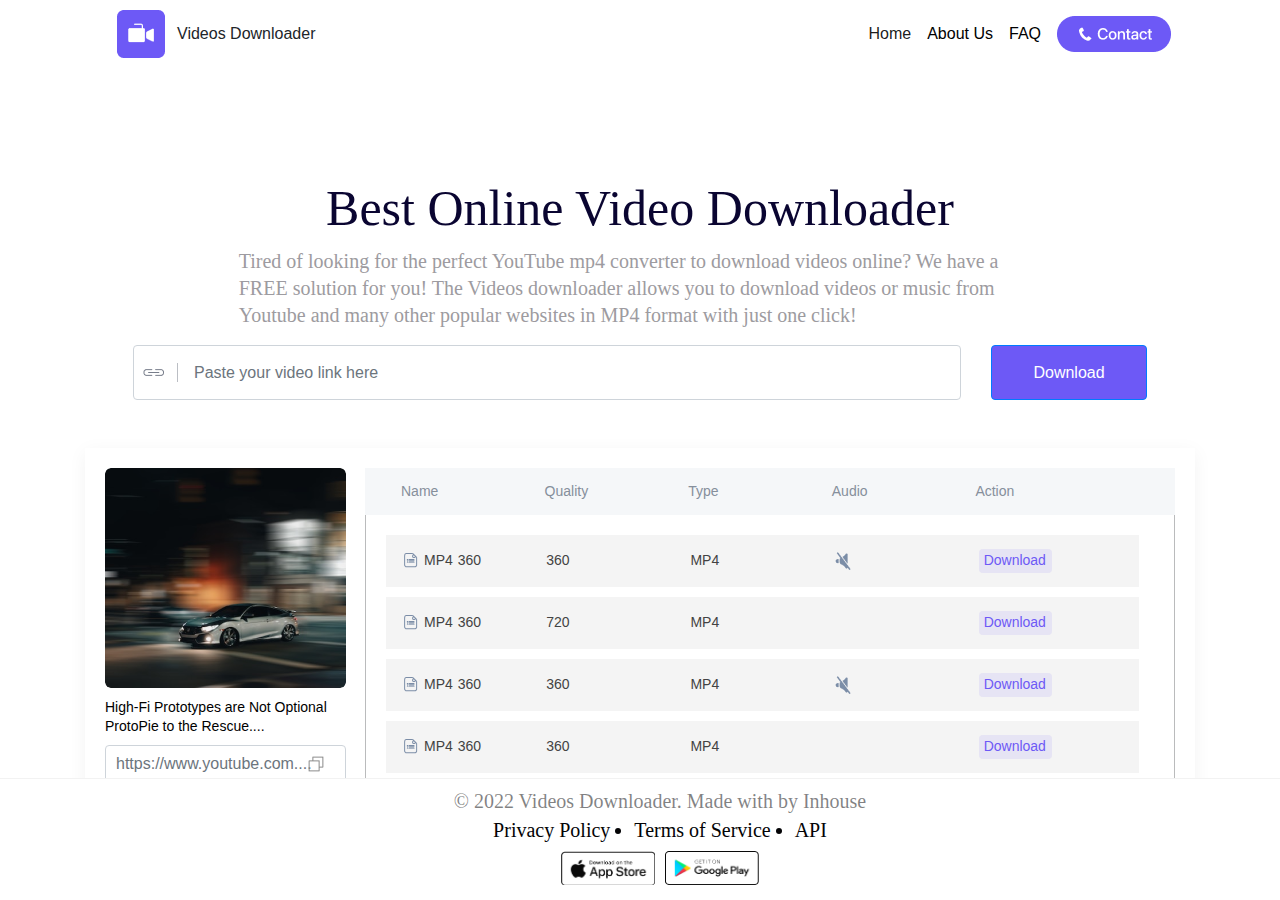
==== index.html @ e1aeefe4 "Add files via upload" ====
<!DOCTYPE html>
<html class="no-js" lang="en">
  <head>
    <meta charset="utf-8" />
    <title>Best Online Video Downloader</title>
    <meta name="description" content="Best Online Video Downloader" />
    <meta name="viewport" content="width=device-width,initial-scale=1.0" />
    <!-- Bootstrap CSS -->
    <link
      rel="stylesheet"
      href="https://cdn.jsdelivr.net/npm/bootstrap@4.3.1/dist/css/bootstrap.min.css"
      integrity="sha384-ggOyR0iXCbMQv3Xipma34MD+dH/1fQ784/j6cY/iJTQUOhcWr7x9JvoRxT2MZw1T"
      crossorigin="anonymous"
    />
    <link rel="stylesheet" href="css/style.css" />
  </head>
  <body>
    <div class="container">
      <nav class="navbar navbar-expand-lg navbar-light">
        <button
          class="navbar-toggler"
          type="button"
          data-toggle="collapse"
          data-target="#navbarSupportedContent"
          aria-controls="navbarSupportedContent"
          aria-expanded="false"
          aria-label="Toggle navigation"
        >
          <span class="navbar-toggler-icon"></span>
        </button>
        <a class="navbar-brand" href="#"></a>
        <div
          class="collapse navbar-collapse"
          id="navbarSupportedContent"
          style="display: block !important"
        >
          <div class="row">
            <div class="col-md-4 left-title-header">
              <img src="./images/camera.png" />
              <span>Videos Downloader</span>
            </div>
            <div class="col-md-8">
              <ul class="navbar-nav mr-auto float-right" style="">
                <li class="nav-item active">
                  <a class="nav-link" href="#">Home</a>
                </li>
                <li class="nav-item">
                  <a class="nav-link" href="#">About Us</a>
                </li>
                <li class="nav-item">
                  <a class="nav-link" href="#">FAQ</a>
                </li>

                <li class="nav-item">
                  <a class="nav-link" href="#"
                    ><img src="./images/contact.png"
                  /></a>
                </li>
              </ul>
            </div>
          </div>
        </div>
      </nav>
    </div>
    <div class="container">
      <h3 class="title mb-3">Best Online Video Downloader</h3>
      <div class="col-md-9 m-auto">
        <span class="content">
          Tired of looking for the perfect YouTube mp4 converter to download
          videos online? We have a FREE solution for you! The Videos downloader
          allows you to download videos or music from Youtube and many other
          popular websites in MP4 format with just one click!
        </span>
      </div>
      <div
        class="row g-3 align-items-center mt-3"
        style="width: max-content; margin: auto"
      >
        <div class="col-auto iputgroup">
          <div class="icon-style">
            <img src="images/linking-icon.png" />
            <img src="images/Line 4.png" />
          </div>
          <input
            type="text"
            style="width: 828px; width: 828px; height: 55px"
            id="txt-link"
            class="form-control"
            aria-describedby="passwordHelpInline"
            placeholder="Paste your video link here"
          />
        </div>

        <div class="col-auto">
          <button class="btn btn-primary btn-download">Download</button>
        </div>
      </div>
      <div class="main-content mt-5">
        <div class="row">
          <div class="col-lg-3">
            <div class="left-content-play">
              <img class="img-main" src="images/result_image.png" />
              <span
                >High-Fi Prototypes are Not Optional ProtoPie to the
                Rescue....</span
              >
              <div class="col-auto iputgroup" style="width: 100%;
    padding: 0;">
                
                <input
                  type="text"
                  id="txt-link"
                  class="form-control"
                  aria-describedby="passwordHelpInline"
                  placeholder="https://www.youtube.com...."
                />
                <div class="icon-style">
                  <img src="images/copy.png" />
                </div>
              </div>
             
            </div>
          </div>
          <div class="col-lg-9 right-content-listaudio pl-0">
            <ul class="tableAudioheader">
              <li>
                <span>Name</span>
                <span>Quality</span>
                <span>Type</span>
                <span>Audio</span>
                <span>Action</span>
              </li>
            </ul>
            <div class="body">
              <div class="scrollbar">
                <ul class="tableAudio">
                  <li>
                    <span class="name-rs"><img class="img-rs" src="images/video.png"/><p class="type-rs">MP4</p><p class="audio-rs">360</p></span>
                    <span>360</span>
                    <span>MP4</span>
                    <span><img src="images/audio.png"/></span>
                    <span class="download-rs"><a href="">Download</a></span>
                  </li>
                  <li>
                    <span class="name-rs"><img class="img-rs" src="images/video.png"/><p class="type-rs">MP4</p><p class="audio-rs">360</p></span>
                    <span>720</span>
                    <span>MP4</span>
                    <span></span>
                    <span class="download-rs"><a href="">Download</a></span>
                  </li>
                  <li>
                    <span class="name-rs"><img class="img-rs" src="images/video.png"/><p class="type-rs">MP4</p><p class="audio-rs">360</p></span>
                    <span>360</span>
                    <span>MP4</span>
                    <span><img src="images/audio.png"/></span>
                    <span class="download-rs"><a href="">Download</a></span>
                  </li>

                  <li>
                    <span class="name-rs"><img class="img-rs" src="images/video.png"/><p class="type-rs">MP4</p><p class="audio-rs">360</p></span>
                    <span>360</span>
                    <span>MP4</span>
                    <span></span>
                    <span class="download-rs"><a href="">Download</a></span>
                  </li>
                  <li>
                    <span class="name-rs"><img class="img-rs" src="images/video.png"/><p class="type-rs">MP4</p><p class="audio-rs">360</p></span>
                    <span>360</span>
                    <span>MP4</span>
                    <span><img src="images/audio.png"/></span>
                    <span class="download-rs"><a href="">Download</a></span>
                  </li>
                  <li>
                    <span class="name-rs"><img class="img-rs" src="images/video.png"/><p class="type-rs">MP4</p><p class="audio-rs">360</p></span>
                    <span>360</span>
                    <span>MP4</span>
                    <span></span>
                    <span class="download-rs"><a href="">Download</a></span>
                  </li>
                  
                </ul>
              </div>
            </div>
          </div>
        </div>
      </div>
    </div>
    <div class="footer">
      <div class="">
        <div class="footer-menu">
          <ul>
            <li class="copyright">
              © 2022 Videos Downloader. Made with by Inhouse
            </li>
            <li class="privacy-menu">
              <ul class="Policy">
                <li class="privacy-menu">
                  <a href="" class="mt">Privacy Policy</a>
                </li>
                <li class="privacy-menu">
                  <a href="">Terms of Service</a>
                </li>
                <li class="privacy-menu">
                  <a href="">API</a>
                </li>
              </ul>
            </li>
            <li>
              <img src="./images/applestore.png" class="btn-apple" />
              <img src="./images/googleplay.png" class="btn-google" />
            </li>
          </ul>
        </div>
      </div>
    </div>
    <!-- Optional JavaScript -->
    <!-- jQuery first, then Popper.js, then Bootstrap JS -->
    <script
      src="https://code.jquery.com/jquery-3.3.1.slim.min.js"
      integrity="sha384-q8i/X+965DzO0rT7abK41JStQIAqVgRVzpbzo5smXKp4YfRvH+8abtTE1Pi6jizo"
      crossorigin="anonymous"
    ></script>
    <script
      src="https://cdn.jsdelivr.net/npm/popper.js@1.14.7/dist/umd/popper.min.js"
      integrity="sha384-UO2eT0CpHqdSJQ6hJty5KVphtPhzWj9WO1clHTMGa3JDZwrnQq4sF86dIHNDz0W1"
      crossorigin="anonymous"
    ></script>
    <script
      src="https://cdn.jsdelivr.net/npm/bootstrap@4.3.1/dist/js/bootstrap.min.js"
      integrity="sha384-JjSmVgyd0p3pXB1rRibZUAYoIIy6OrQ6VrjIEaFf/nJGzIxFDsf4x0xIM+B07jRM"
      crossorigin="anonymous"
    ></script>
  </body>
</html>
---- css/style.css ----
.title {
    font-family: 'Inter';
    font-style: normal;
    font-weight: 500;
    font-size: 50px;
    margin: auto;
    line-height: 48px;
    text-align: center;
    color: #0A0531;
}
.content {
    font-family: 'Inter';
    font-style: normal;
    font-weight: 400;
    font-size: 20px;
    line-height: 133.34%;
    text-align: center;
    color: #9D9BA0;
}

.footer-menu ul {
    text-align: center;
    width: max-content;
    margin: auto;
}
.footer-menu >ul > li {
    list-style: none;
    display: flex;
    margin: auto;
    width: max-content;
}
.footer-menu > ul > li .privacy-menu {
    font-family: 'Inter';
    font-style: normal;
    font-weight: 400;
    font-size: 20px;
    line-height: 17px;
    color: #030305;
}
.footer-menu ul.Policy > li  {    
    margin: 12px;
    list-style: disc;
}.footer-menu ul.Policy > li:first-child  {
    list-style: none;
 }
 .main-content{
    display: block;
    padding: 20px;
    width: 100%;box-shadow: 0px 4px 18px rgba(0, 0, 0, 0.05);
 }
 .left-title-header{
    display: flex;
    align-items: center;
 } .left-title-header img{
    margin-right: 12px;
 }
 .footer-menu ul.Policy {
    display: contents;
 }
 .footer-menu ul.Policy a {
    color: #030305;
    text-decoration: none;
 }.navbar-light .navbar-nav .nav-link {
    color: black;
}
 .iputgroup{
    position: relative;
    
 }
 .tableAudioheader{
    width: 100%;margin-bottom:0;
    padding-left: 0;
    padding:  0px 20px;background: #F5F7F9;
    padding-right: 40px
 }
 .tableAudioheader li span{
    padding-left: 0px;
 }
 .tableAudioheader li{
    padding-left: 0;background: #F5F7F9;
    display: grid;
    grid-template-columns: 20% 20% 20% 20% 20%;
    font-weight: 500;
    padding: 14px 16px;
    font-size: 14px;
    text-align: left;
    line-height: 133.34%;
    /* background: #F5F7F9; */
    border-radius: 5px 5px 0px 0px;
    color: #868F9C;
   
 }

 .right-content-listaudio .body{
    
    padding: 0px;   
       padding-top: 20px;border: 0.5px solid #BABBBC;
     border-radius: 0px 0px 5px 5px; border-top: none; 
     padding-right: 15px;    padding-bottom: 20px;
 }

/* width */
.right-content-listaudio .scrollbar{
    height: 310px;
    overflow: auto;
}
.left-content-play{
    display: flex;
    width: 241px;
    height: 220px;
    flex-direction: column;
    align-items: center;
}
.left-content-play img.img-main{
    width: 241px;
    height: 220px;
    border-radius: 6px;
    object-fit: cover;
    margin-bottom: 10px;
} .left-content-play span{
    font-weight: 500;
    font-size: 14px;
    line-height: 133.34%;
    /* or 19px */
    
    
    color: #000000;
    
    margin-bottom: 10px;
}.left-content-play  .iputgroup .icon-style {
   left: auto;
    right: 10px;
    top: 0;
    bottom: 0;
    margin: auto;
    display: flex;
    align-items: center;
 
}.left-content-play  .iputgroup input.form-control {
    padding-right: 30px;
    padding-left: 10px;
 }
.right-content-listaudio .scrollbar::-webkit-scrollbar {
    width: 4px;
    border-radius: 5px;
    margin-right: 8px;
  }
  
  /* Track */
  .right-content-listaudio .scrollbar::-webkit-scrollbar-track {
    background: #fff; border-radius: 5px; margin-right: 8px;
  }
  
  /* Handle */
  .right-content-listaudio .scrollbar::-webkit-scrollbar-thumb {
    background:  rgba(0, 0, 0, 0.3); border-radius: 5px; margin-right: 8px;
  }
  
  /* Handle on hover */
  .right-content-listaudio .scrollbar::-webkit-scrollbar-thumb:hover {
    background:  rgba(0, 0, 0, 0.3); border-radius: 5px;
  }



 .tableAudio{
    width: 100%;
    padding-left: 0; padding:  0px 20px;
  
 } .tableAudio li p{ margin-bottom: 0px;}
 .tableAudio li{
    display: grid;
    grid-template-columns: 20% 20% 20% 20% 20%;
    background: #F4F4F4;
    list-style: none;
    padding: 14px 16px;
    margin-bottom: 10px;
    font-style: normal;
    font-weight: 400;
    font-size: 14px;align-items: center;
    line-height: 17px;
    color: #434343;
    
 }

 .iputgroup .icon-style{
    position: absolute;
    left: 23px;
    top: 0;
    bottom: 0;
    margin: auto;
    display: flex;
    align-items: center;
 }
 .iputgroup .icon-style img{
    margin-right: 10px;
 }
 .title {
    margin-top: 116px;
 }
 .iputgroup input.form-control{
padding-left: 60px;
 }
.footer {
    background: #FFFFFF;
    box-shadow: inset 0px 1px 0px rgba(0, 0, 0, 0.05);
    position: absolute;
    bottom: 0;    width: 100%;
    padding: 15px;
}
.copyright {
    font-family: 'Inter';
    font-style: normal;
    font-weight: 400;
    font-size: 20px;
    line-height: 17px;
    /* identical to box height */


    color: rgba(3, 3, 5, 0.5);
}
.btn-download {
    display: flex;
    flex-direction: row;
    justify-content: center;
    align-items: center;
    padding: 10px;
    gap: 10px;

    width: 156px;
    height: 55px;
    left: 1064px;
    top: 323px;

    background: #6D59F6;
    border-radius: 4px;
}
.btn-apple {
    left: 0%;
    right: 53.93%;
    top: 2.36%;
    bottom: 0%;
    width: 93.7px;
    height: 34.1px;
    /* Background/White */
    margin-right: 10px;
    background: #FFFFFF;
    /* Background/Black Background */

    border-radius: 3px;
}
.btn-google {
    left: 53.93%;
    right: 0%;
    top: 0%;
    bottom: 0%;
    width: 93.7px;
    height: 34.1px;
    /* Background/White */

    background: #FFFFFF;
    /* Background/Black Background */

    border-radius: 3px;
}
ul.navbar-nav.mr-auto.float-right {
    align-items: center;
}

.name-rs {
    display: flex;
}
.img-rs {
    margin-right: 5px;height: max-content;
}
.type-rs {
    margin-right: 5px;
}
.audio-rs {
    
}
.download-rs {
    color: #6D59F6;
    width: 73px;
    height: 24px;
    background: rgba(109, 89, 246, 0.1);
    border-radius: 4px;
    display: flex;
    flex-direction: row;
    justify-content: center;
    align-items: center;
    padding: 5px 6px 5px 5px;
    gap: 4px;

}
.download-rs a{
    color: #6D59F6;
}
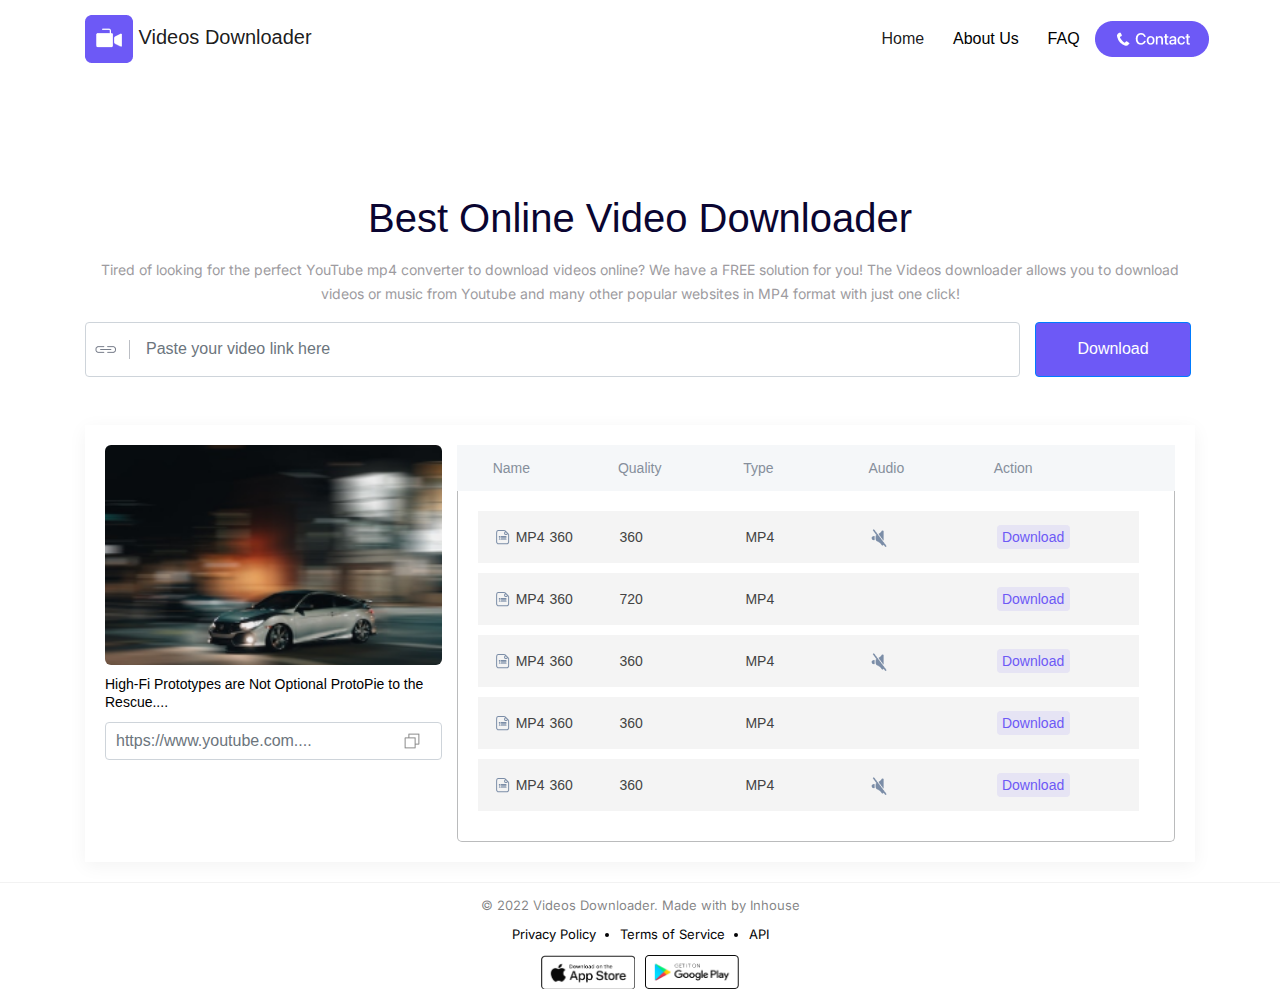
==== commit 2f592388: "update" ====
--- a/index.html
+++ b/index.html
@@ -11,12 +11,14 @@
       href="https://cdn.jsdelivr.net/npm/bootstrap@4.3.1/dist/css/bootstrap.min.css"
       integrity="sha384-ggOyR0iXCbMQv3Xipma34MD+dH/1fQ784/j6cY/iJTQUOhcWr7x9JvoRxT2MZw1T"
       crossorigin="anonymous"
-    />
+    /><link href="https://fonts.googleapis.com/css?family=Inter" rel="stylesheet">
+    <link href="https://fonts.cdnfonts.com/css/sf-pro-display" rel="stylesheet">
     <link rel="stylesheet" href="css/style.css" />
   </head>
   <body>
-    <div class="container">
-      <nav class="navbar navbar-expand-lg navbar-light">
+
+      <nav class="navbar navbar-expand-lg navbar-light ">
+           <div class="container header-top">
         <button
           class="navbar-toggler"
           type="button"
@@ -28,18 +30,15 @@
         >
           <span class="navbar-toggler-icon"></span>
         </button>
-        <a class="navbar-brand" href="#"></a>
+         <a class="navbar-brand" href="#"> 
+          <img src="./images/camera.png" />
+              <span>Videos Downloader</span></a> 
         <div
           class="collapse navbar-collapse"
           id="navbarSupportedContent"
-          style="display: block !important"
         >
           <div class="row">
-            <div class="col-md-4 left-title-header">
-              <img src="./images/camera.png" />
-              <span>Videos Downloader</span>
-            </div>
-            <div class="col-md-8">
+           
               <ul class="navbar-nav mr-auto float-right" style="">
                 <li class="nav-item active">
                   <a class="nav-link" href="#">Home</a>
@@ -52,19 +51,19 @@
                 </li>
 
                 <li class="nav-item">
-                  <a class="nav-link" href="#"
-                    ><img src="./images/contact.png"
+                  <a class="pr-0 " href="#"
+                    ><img class="btn btn-contact" src="./images/contact.png"
                   /></a>
                 </li>
               </ul>
-            </div>
-          </div>
-        </div>
+            
+          </div>
+        </div> </div>
       </nav>
-    </div>
-    <div class="container">
-      <h3 class="title mb-3">Best Online Video Downloader</h3>
-      <div class="col-md-9 m-auto">
+   
+    <div class="container" id="data-content">
+      <h1 class="title mb-3">Best Online Video Downloader</h1>
+      <div class="col-md-12 m-auto text-center">
         <span class="content">
           Tired of looking for the perfect YouTube mp4 converter to download
           videos online? We have a FREE solution for you! The Videos downloader
@@ -74,16 +73,16 @@
       </div>
       <div
         class="row g-3 align-items-center mt-3"
-        style="width: max-content; margin: auto"
+       
       >
-        <div class="col-auto iputgroup">
+        <div class="col-auto iputgroup col-lg-10 col-md-12 col-sm-12 form-input-download pr-0">
           <div class="icon-style">
             <img src="images/linking-icon.png" />
             <img src="images/Line 4.png" />
           </div>
           <input
             type="text"
-            style="width: 828px; width: 828px; height: 55px"
+            style="width: 100%; height: 55px"
             id="txt-link"
             class="form-control"
             aria-describedby="passwordHelpInline"
@@ -91,13 +90,13 @@
           />
         </div>
 
-        <div class="col-auto">
+        <div class="col-auto col-lg-2 col-md-12 col-sm-12 col-download">
           <button class="btn btn-primary btn-download">Download</button>
         </div>
       </div>
       <div class="main-content mt-5">
         <div class="row">
-          <div class="col-lg-3">
+          <div class="col-lg-4">
             <div class="left-content-play">
               <img class="img-main" src="images/result_image.png" />
               <span
@@ -121,7 +120,7 @@
              
             </div>
           </div>
-          <div class="col-lg-9 right-content-listaudio pl-0">
+          <div class="col-lg-8 right-content-listaudio pl-0">
             <ul class="tableAudioheader">
               <li>
                 <span>Name</span>
--- a/css/style.css
+++ b/css/style.css
@@ -1,83 +1,148 @@
 .title {
-    font-family: 'Inter';
+    font-family: Arial;
     font-style: normal;
     font-weight: 500;
-    font-size: 50px;
     margin: auto;
     line-height: 48px;
     text-align: center;
     color: #0A0531;
 }
+
+h1 {
+    font-size: 2.5rem;
+}
+
+#data-content {
+    min-height: calc(100vh - 326px);
+}
+
 .content {
     font-family: 'Inter';
     font-style: normal;
     font-weight: 400;
-    font-size: 20px;
+    font-size: 14px;
     line-height: 133.34%;
     text-align: center;
     color: #9D9BA0;
+}
+
+div#navbarSupportedContent {
+    padding-top: 0.68rem;
+    padding-bottom: 0.68rem;
+    float: right;
+    justify-content: end;
 }
 
 .footer-menu ul {
     text-align: center;
     width: max-content;
     margin: auto;
-}
-.footer-menu >ul > li {
+    padding-left: 0;
+}
+
+.navbar-brand {
+    margin-right: 0;
+}
+
+.footer-menu>ul>li {
     list-style: none;
     display: flex;
     margin: auto;
+    font-size: 13px;
     width: max-content;
 }
-.footer-menu > ul > li .privacy-menu {
+
+.footer-menu>ul>li .privacy-menu {
     font-family: 'Inter';
     font-style: normal;
     font-weight: 400;
-    font-size: 20px;
     line-height: 17px;
     color: #030305;
 }
-.footer-menu ul.Policy > li  {    
+
+.btn:focus,
+.btn:hover {
+    box-shadow: 0 0.5rem 1rem rgb(0 0 0 / 15%);
+    outline: 0 !important;
+}
+
+.navbar-expand-lg .navbar-nav .nav-link {
+    padding-right: 0.9rem;
+    padding-left: 0.9rem;
+}
+
+.footer-menu ul.Policy>li {
     margin: 12px;
     list-style: disc;
-}.footer-menu ul.Policy > li:first-child  {
+}
+
+.footer-menu ul.Policy>li:first-child {
     list-style: none;
- }
- .main-content{
+}
+
+.main-content {
     display: block;
     padding: 20px;
-    width: 100%;box-shadow: 0px 4px 18px rgba(0, 0, 0, 0.05);
- }
- .left-title-header{
-    display: flex;
-    align-items: center;
- } .left-title-header img{
+    width: 100%;
+    margin-bottom: 20px;
+    box-shadow: 0px 4px 18px rgba(0, 0, 0, 0.05);
+}
+
+.left-title-header {
+    display: flex;
+    align-items: center;
+}
+
+.left-title-header span {
+    font-family: 'DM Sans';
+    font-style: normal;
+    font-weight: 500;
+    font-size: 21.6393px;
+    line-height: 36px;
+    color: #000000;
+    flex: none;
+    order: 1;
+    flex-grow: 0;
+}
+
+.left-title-header img {
     margin-right: 12px;
- }
- .footer-menu ul.Policy {
+}
+
+.footer-menu ul.Policy {
     display: contents;
- }
- .footer-menu ul.Policy a {
+}
+
+.footer-menu ul.Policy a {
     color: #030305;
     text-decoration: none;
- }.navbar-light .navbar-nav .nav-link {
+}
+
+.navbar-light .navbar-nav .nav-link {
     color: black;
 }
- .iputgroup{
+
+.iputgroup {
     position: relative;
-    
- }
- .tableAudioheader{
-    width: 100%;margin-bottom:0;
+
+}
+
+.tableAudioheader {
+    width: 100%;
+    margin-bottom: 0;
     padding-left: 0;
-    padding:  0px 20px;background: #F5F7F9;
+    padding: 0px 20px;
+    background: #F5F7F9;
     padding-right: 40px
- }
- .tableAudioheader li span{
+}
+
+.tableAudioheader li span {
     padding-left: 0px;
- }
- .tableAudioheader li{
-    padding-left: 0;background: #F5F7F9;
+}
+
+.tableAudioheader li {
+    padding-left: 0;
+    background: #F5F7F9;
     display: grid;
     grid-template-columns: 20% 20% 20% 20% 20%;
     font-weight: 500;
@@ -88,87 +153,110 @@
     /* background: #F5F7F9; */
     border-radius: 5px 5px 0px 0px;
     color: #868F9C;
-   
- }
-
- .right-content-listaudio .body{
-    
-    padding: 0px;   
-       padding-top: 20px;border: 0.5px solid #BABBBC;
-     border-radius: 0px 0px 5px 5px; border-top: none; 
-     padding-right: 15px;    padding-bottom: 20px;
- }
+
+}
+
+.right-content-listaudio .body {
+
+    padding: 0px;
+    padding-top: 20px;
+    border: 0.5px solid #BABBBC;
+    border-radius: 0px 0px 5px 5px;
+    border-top: none;
+    padding-right: 15px;
+    padding-bottom: 20px;
+}
 
 /* width */
-.right-content-listaudio .scrollbar{
+.right-content-listaudio .scrollbar {
     height: 310px;
     overflow: auto;
 }
-.left-content-play{
-    display: flex;
-    width: 241px;
+
+.left-content-play {
+    display: flex;
+
     height: 220px;
     flex-direction: column;
     align-items: center;
 }
-.left-content-play img.img-main{
-    width: 241px;
+
+.left-content-play img.img-main {
+    width: 100%;
     height: 220px;
     border-radius: 6px;
     object-fit: cover;
     margin-bottom: 10px;
-} .left-content-play span{
+}
+
+.left-content-play span {
     font-weight: 500;
     font-size: 14px;
     line-height: 133.34%;
     /* or 19px */
-    
-    
+
+
     color: #000000;
-    
+
     margin-bottom: 10px;
-}.left-content-play  .iputgroup .icon-style {
-   left: auto;
+}
+
+.left-content-play .iputgroup .icon-style {
+    left: auto;
     right: 10px;
     top: 0;
     bottom: 0;
     margin: auto;
     display: flex;
     align-items: center;
- 
-}.left-content-play  .iputgroup input.form-control {
+
+}
+
+.left-content-play .iputgroup input.form-control {
     padding-right: 30px;
     padding-left: 10px;
- }
+}
+
 .right-content-listaudio .scrollbar::-webkit-scrollbar {
     width: 4px;
     border-radius: 5px;
     margin-right: 8px;
-  }
-  
-  /* Track */
-  .right-content-listaudio .scrollbar::-webkit-scrollbar-track {
-    background: #fff; border-radius: 5px; margin-right: 8px;
-  }
-  
-  /* Handle */
-  .right-content-listaudio .scrollbar::-webkit-scrollbar-thumb {
-    background:  rgba(0, 0, 0, 0.3); border-radius: 5px; margin-right: 8px;
-  }
-  
-  /* Handle on hover */
-  .right-content-listaudio .scrollbar::-webkit-scrollbar-thumb:hover {
-    background:  rgba(0, 0, 0, 0.3); border-radius: 5px;
-  }
-
-
-
- .tableAudio{
+}
+
+/* Track */
+.right-content-listaudio .scrollbar::-webkit-scrollbar-track {
+    background: #fff;
+    border-radius: 5px;
+    margin-right: 8px;
+}
+
+/* Handle */
+.right-content-listaudio .scrollbar::-webkit-scrollbar-thumb {
+    background: rgba(0, 0, 0, 0.3);
+    border-radius: 5px;
+    margin-right: 8px;
+}
+
+/* Handle on hover */
+.right-content-listaudio .scrollbar::-webkit-scrollbar-thumb:hover {
+    background: rgba(0, 0, 0, 0.3);
+    border-radius: 5px;
+}
+
+
+
+.tableAudio {
     width: 100%;
-    padding-left: 0; padding:  0px 20px;
-  
- } .tableAudio li p{ margin-bottom: 0px;}
- .tableAudio li{
+    padding-left: 0;
+    padding: 0px 20px;
+
+}
+
+.tableAudio li p {
+    margin-bottom: 0px;
+}
+
+.tableAudio li {
     display: grid;
     grid-template-columns: 20% 20% 20% 20% 20%;
     background: #F4F4F4;
@@ -177,13 +265,14 @@
     margin-bottom: 10px;
     font-style: normal;
     font-weight: 400;
-    font-size: 14px;align-items: center;
+    font-size: 14px;
+    align-items: center;
     line-height: 17px;
     color: #434343;
-    
- }
-
- .iputgroup .icon-style{
+
+}
+
+.iputgroup .icon-style {
     position: absolute;
     left: 23px;
     top: 0;
@@ -191,34 +280,45 @@
     margin: auto;
     display: flex;
     align-items: center;
- }
- .iputgroup .icon-style img{
+}
+
+.iputgroup .icon-style img {
     margin-right: 10px;
- }
- .title {
+}
+
+.title {
     margin-top: 116px;
- }
- .iputgroup input.form-control{
-padding-left: 60px;
- }
+}
+
+.iputgroup input.form-control {
+    padding-left: 60px;
+}
+
+.btn-contact {
+    padding: 0;
+}
+
 .footer {
     background: #FFFFFF;
     box-shadow: inset 0px 1px 0px rgba(0, 0, 0, 0.05);
-    position: absolute;
-    bottom: 0;    width: 100%;
+
+    bottom: 0;
+    width: 100%;
     padding: 15px;
 }
+
 .copyright {
     font-family: 'Inter';
     font-style: normal;
     font-weight: 400;
-    font-size: 20px;
+
     line-height: 17px;
     /* identical to box height */
 
 
     color: rgba(3, 3, 5, 0.5);
 }
+
 .btn-download {
     display: flex;
     flex-direction: row;
@@ -235,6 +335,7 @@
     background: #6D59F6;
     border-radius: 4px;
 }
+
 .btn-apple {
     left: 0%;
     right: 53.93%;
@@ -249,6 +350,7 @@
 
     border-radius: 3px;
 }
+
 .btn-google {
     left: 53.93%;
     right: 0%;
@@ -263,22 +365,27 @@
 
     border-radius: 3px;
 }
+
 ul.navbar-nav.mr-auto.float-right {
     align-items: center;
+    height: 100%;
 }
 
 .name-rs {
     display: flex;
 }
+
 .img-rs {
-    margin-right: 5px;height: max-content;
-}
+    margin-right: 5px;
+    height: max-content;
+}
+
 .type-rs {
     margin-right: 5px;
 }
-.audio-rs {
-    
-}
+
+.audio-rs {}
+
 .download-rs {
     color: #6D59F6;
     width: 73px;
@@ -293,7 +400,50 @@
     gap: 4px;
 
 }
-.download-rs a{
+
+.download-rs a {
     color: #6D59F6;
 }
 
+@media (max-width: 768px) {
+    .right-content-listaudio {
+        padding-left: 15px !important;
+        margin-top: 20px;
+        overflow: auto;
+    }
+
+    .tableAudioheader,
+    .right-content-listaudio .body {
+        min-width: 500px;
+    }
+
+    .left-content-play {
+        height: auto;
+    }
+
+    .col-download {
+        margin: auto;
+        margin-top: 15px;
+    }
+
+    .form-input-download {
+        margin: auto;
+        padding-left: 0;
+        width: 92%;
+    }
+
+    #navbarSupportedContent .navbar-nav.mr-auto.float-right {
+
+        justify-content: center;
+        margin: auto;
+
+    }
+
+    .header-top {
+        flex-direction: row-reverse;
+    }
+
+    .iputgroup input.form-control {
+        padding-left: 76px;
+    }
+}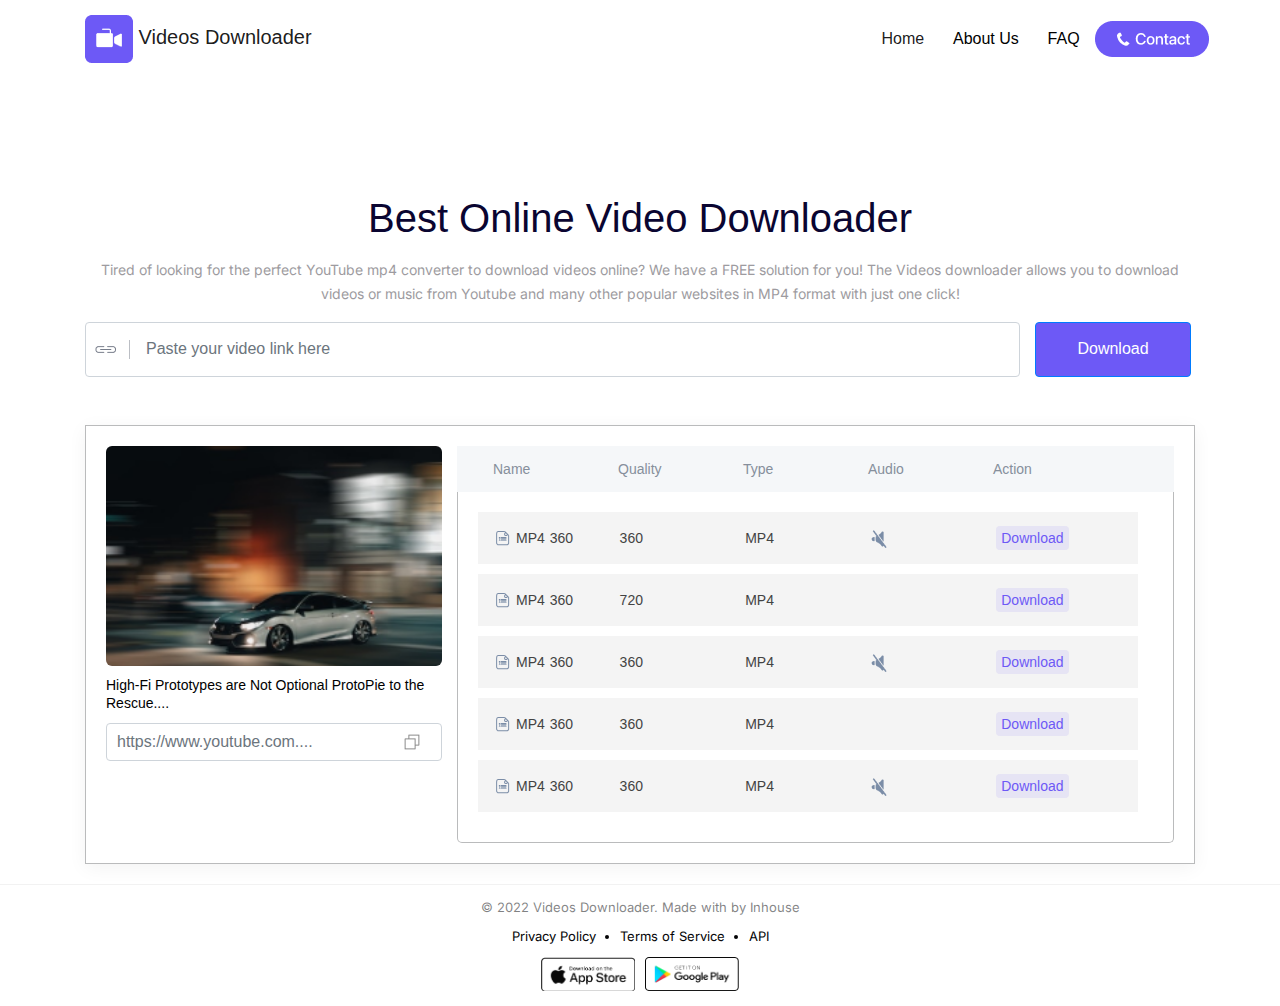
==== commit 62d9bf90: "update" ====
--- a/index.html
+++ b/index.html
@@ -44,14 +44,14 @@
                   <a class="nav-link" href="#">Home</a>
                 </li>
                 <li class="nav-item">
-                  <a class="nav-link" href="#">About Us</a>
+                  <a class="nav-link" href="./pages/about-us.html">About Us</a>
                 </li>
                 <li class="nav-item">
-                  <a class="nav-link" href="#">FAQ</a>
+                  <a class="nav-link" href="./pages/api-faq.html">FAQ</a>
                 </li>
 
                 <li class="nav-item">
-                  <a class="pr-0 " href="#"
+                  <a class="pr-0 " href="./pages/contact.html"
                     ><img class="btn btn-contact" src="./images/contact.png"
                   /></a>
                 </li>
@@ -194,13 +194,13 @@
             <li class="privacy-menu">
               <ul class="Policy">
                 <li class="privacy-menu">
-                  <a href="" class="mt">Privacy Policy</a>
+                  <a href="./pages/private-policy.html" class="mt">Privacy Policy</a>
                 </li>
                 <li class="privacy-menu">
-                  <a href="">Terms of Service</a>
+                  <a href="./pages/terms-of-service.html">Terms of Service</a>
                 </li>
                 <li class="privacy-menu">
-                  <a href="">API</a>
+                  <a href="./pages/api-faq.html">API</a>
                 </li>
               </ul>
             </li>
--- a/css/style.css
+++ b/css/style.css
@@ -86,6 +86,7 @@
     width: 100%;
     margin-bottom: 20px;
     box-shadow: 0px 4px 18px rgba(0, 0, 0, 0.05);
+	border: 0.5px solid #BABBBC;
 }
 
 .left-title-header {
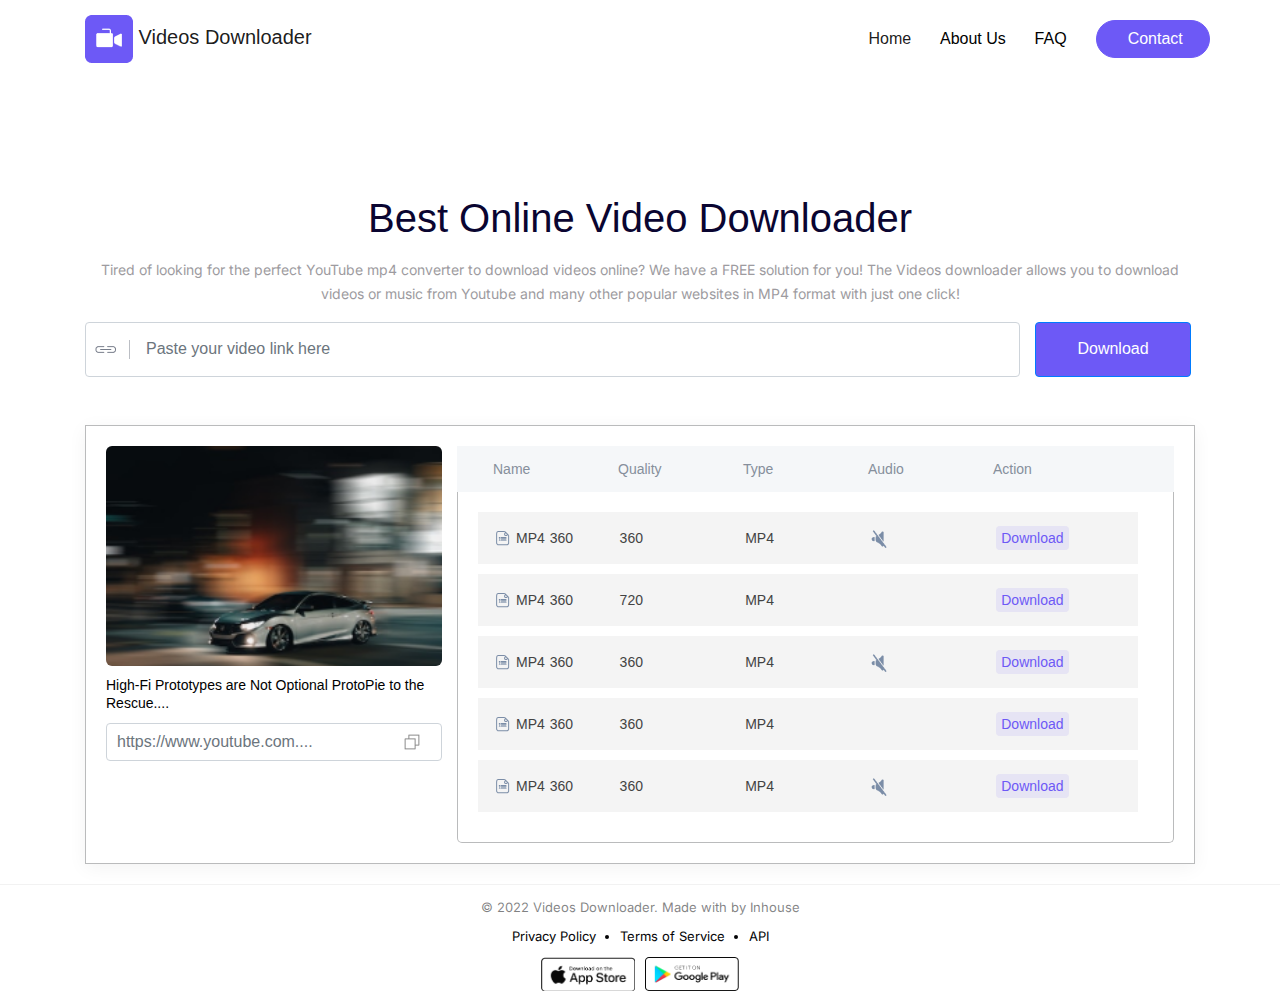
==== commit d62ba6fe: "add" ====
--- a/index.html
+++ b/index.html
@@ -30,7 +30,7 @@
         >
           <span class="navbar-toggler-icon"></span>
         </button>
-         <a class="navbar-brand" href="#"> 
+         <a class="navbar-brand" href="./">
           <img src="./images/camera.png" />
               <span>Videos Downloader</span></a> 
         <div
@@ -51,9 +51,11 @@
                 </li>
 
                 <li class="nav-item">
-                  <a class="pr-0 " href="./pages/contact.html"
-                    ><img class="btn btn-contact" src="./images/contact.png"
-                  /></a>
+                  <a href="" class="btn btn-contact text-white">
+                            <img loading="lazy" style="position: relative;bottom: 1px;" width="12" src="images/icon-contact.svg" alt="">
+                            <span class="text-contact">Contact</span>
+                  </a>
+
                 </li>
               </ul>
             
@@ -75,7 +77,7 @@
         class="row g-3 align-items-center mt-3"
        
       >
-        <div class="col-auto iputgroup col-lg-10 col-md-12 col-sm-12 form-input-download pr-0">
+        <div class="col-auto iputgroup col-lg-10 col-md-10 col-sm-12 form-input-download pr-0">
           <div class="icon-style">
             <img src="images/linking-icon.png" />
             <img src="images/Line 4.png" />
@@ -90,7 +92,7 @@
           />
         </div>
 
-        <div class="col-auto col-lg-2 col-md-12 col-sm-12 col-download">
+        <div class="col-auto col-lg-2 col-md-2 col-sm-12 col-download">
           <button class="btn btn-primary btn-download">Download</button>
         </div>
       </div>
@@ -120,7 +122,7 @@
              
             </div>
           </div>
-          <div class="col-lg-8 right-content-listaudio pl-0">
+          <div class="col-lg-8 right-content-listaudio pl-lg-0">
             <ul class="tableAudioheader">
               <li>
                 <span>Name</span>
--- a/css/style.css
+++ b/css/style.css
@@ -86,6 +86,7 @@
     width: 100%;
     margin-bottom: 20px;
     box-shadow: 0px 4px 18px rgba(0, 0, 0, 0.05);
+
 	border: 0.5px solid #BABBBC;
 }
 
@@ -386,7 +387,22 @@
 }
 
 .audio-rs {}
-
+#data-content-about {
+    min-height: calc(100vh - 200px);
+}.btn-contact {
+    border-radius: 36px;    padding: 0.375rem 0.75rem;
+    background: #6D59F6;
+    border-color: #6D59F6;
+    margin-left: 15px;
+    width: 114px;
+}.text-contact {
+ 
+    font-style: normal;
+    font-weight: 500;
+    font-size: 16px;
+    line-height: 19px;
+    color: #FFFFFF;
+}
 .download-rs {
     color: #6D59F6;
     width: 73px;
@@ -406,6 +422,16 @@
     color: #6D59F6;
 }
 
+@media (max-width: 991px) {
+    .left-content-play {
+
+        height: auto;
+        margin-bottom: 10px
+    }.right-content-listaudio{
+        padding-left: 15px
+    }
+}
+
 @media (max-width: 768px) {
     .right-content-listaudio {
         padding-left: 15px !important;
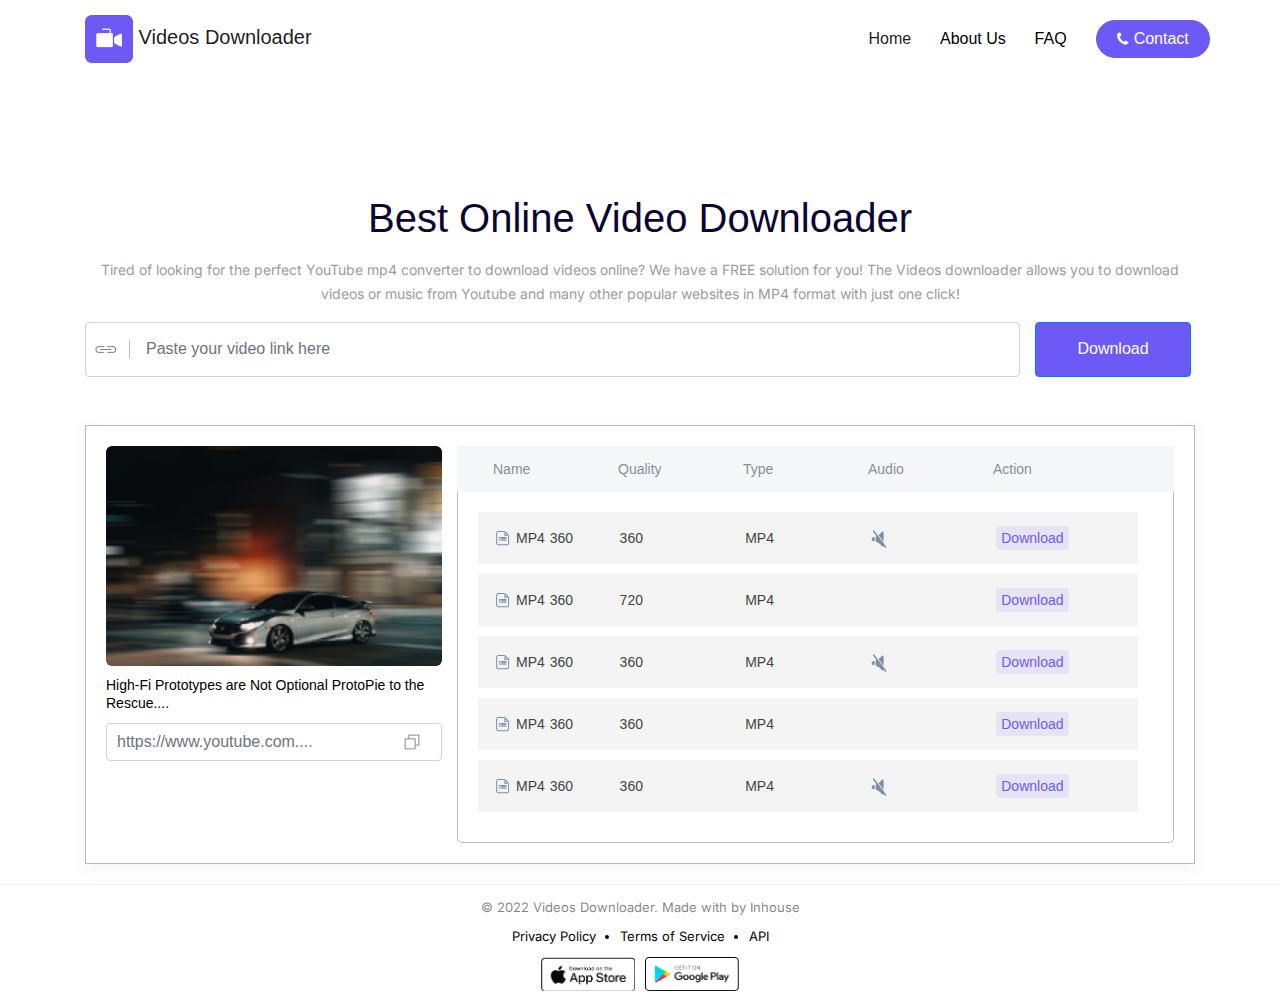
==== commit 929968b1: "up" ====
--- a/index.html
+++ b/index.html
@@ -77,7 +77,7 @@
         class="row g-3 align-items-center mt-3"
        
       >
-        <div class="col-auto iputgroup col-lg-10 col-md-10 col-sm-12 form-input-download pr-0">
+        <div class="col-auto iputgroup col-lg-10 col-md-10 col-sm-10 col-xs-12 form-input-download pr-0">
           <div class="icon-style">
             <img src="images/linking-icon.png" />
             <img src="images/Line 4.png" />
@@ -92,7 +92,7 @@
           />
         </div>
 
-        <div class="col-auto col-lg-2 col-md-2 col-sm-12 col-download">
+        <div class="col-auto col-lg-2 col-md-2 col-sm-2 col-xs-12 col-download">
           <button class="btn btn-primary btn-download">Download</button>
         </div>
       </div>
--- a/css/style.css
+++ b/css/style.css
@@ -432,6 +432,14 @@
     }
 }
 
+@media (max-width: 576px) {
+  .col-download {
+        margin: auto;
+        margin-top: 15px;
+    }
+
+
+}
 @media (max-width: 768px) {
     .right-content-listaudio {
         padding-left: 15px !important;
@@ -448,11 +456,7 @@
         height: auto;
     }
 
-    .col-download {
-        margin: auto;
-        margin-top: 15px;
-    }
-
+  
     .form-input-download {
         margin: auto;
         padding-left: 0;
